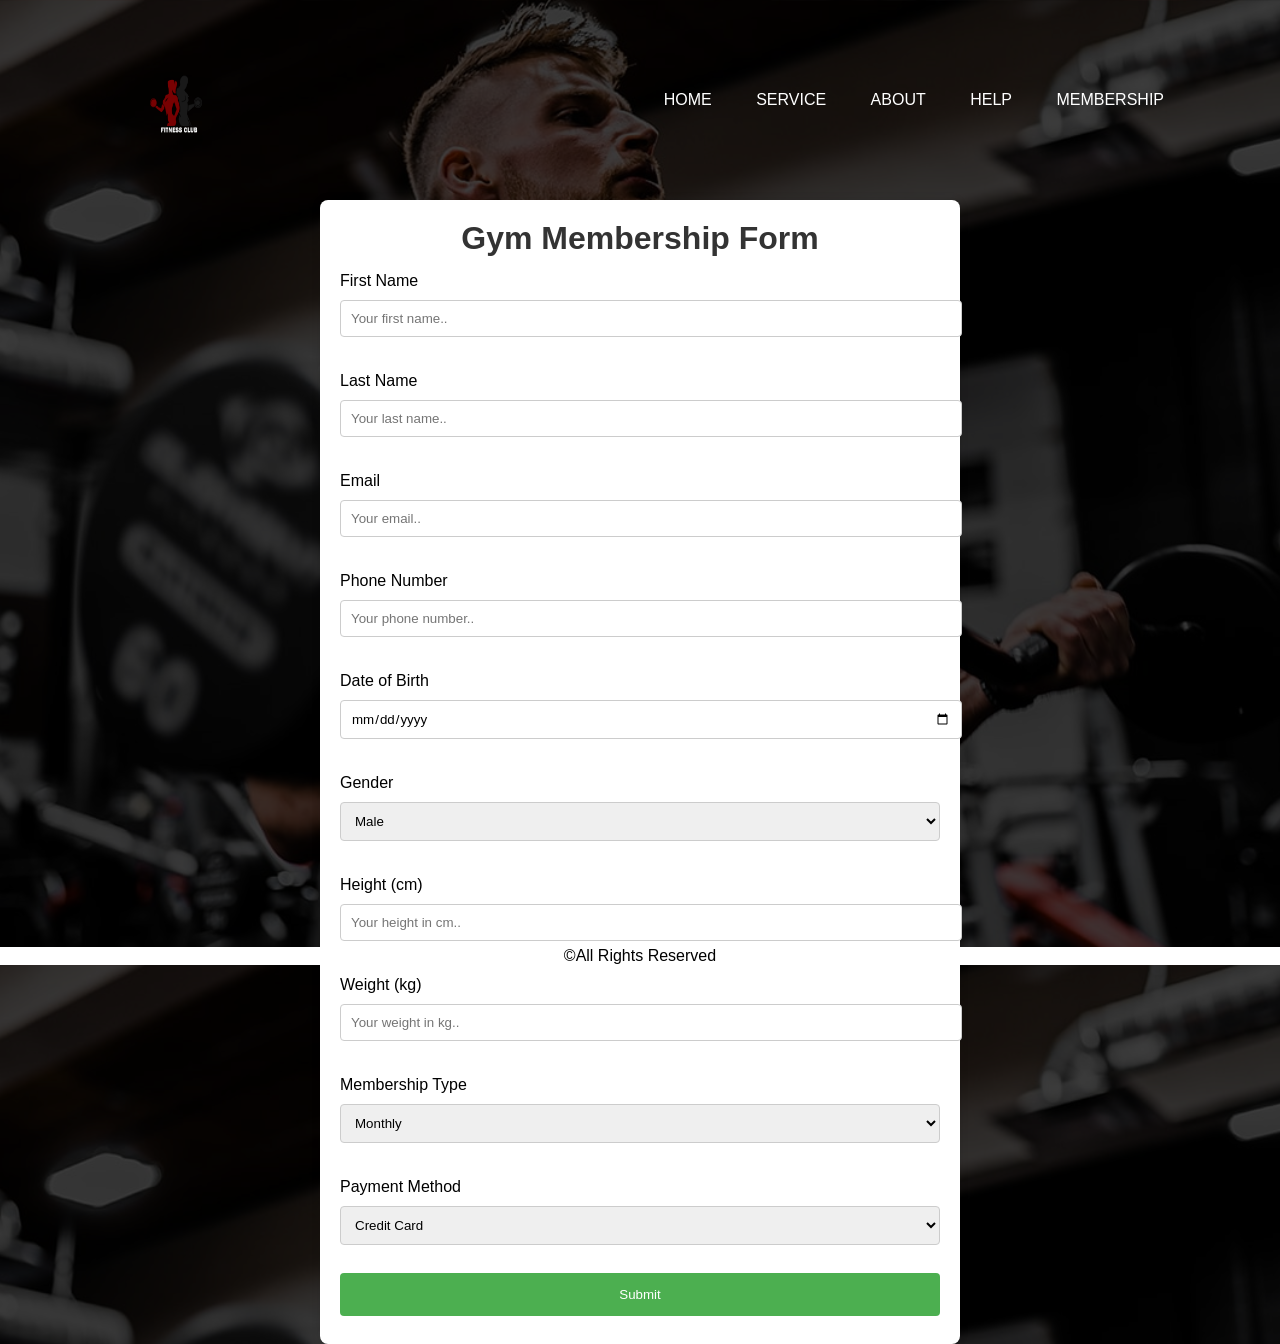
==== membership.html @ e3690391 "new commit" ====
<!DOCTYPE html>
<html lang="en">
<head>
    <meta charset="UTF-8">
    <meta name="viewport" content="width=device-width, initial-scale=1.0">
    <title>Document</title>
    <link rel="stylesheet" href="style.css">
    <link rel="icon" href="logo.png">
</head>

<body>
    <div class="banner">
        <div class="navbar">
            <img src="logo.png" class="logo">
            <ul>
                <li><a href="index.html">Home</a></li>
                <li><a href="Service.html">Service</a></li>
                <li><a href="About.html">About</a></li>
                <li><a href="help.html">Help</a></li>
                <li><a href="membership.html">Membership</a></li>
            </ul>
        </div>
        <div class="member">
            <div class="container">
                <h1>Gym Membership Form</h1>

                <!-- MISTAKE 1 FIXED: removed action and method, added onsubmit -->
                <form onsubmit="handleSubmit(event)">

                    <label for="fname">First Name</label>
                    <input type="text" id="fname" name="firstname" placeholder="Your first name.." required>
                    
                    <label for="lname">Last Name</label>
                    <input type="text" id="lname" name="lastname" placeholder="Your last name.." required>
                    
                    <label for="email">Email</label>
                    <input type="email" id="email" name="email" placeholder="Your email.." required>
                    
                    <label for="phone">Phone Number</label>
                    <input type="tel" id="phone" name="phone" placeholder="Your phone number.." required>
                    
                    <label for="dob">Date of Birth</label>
                    <input type="date" id="dob" name="dob" required>
                    
                    <label for="gender">Gender</label>
                    <select id="gender" name="gender" required>
                        <option value="male">Male</option>
                        <option value="female">Female</option>
                        <option value="other">Other</option>
                    </select>
                    
                    <label for="height">Height (cm)</label>
                    <input type="number" id="height" name="height" placeholder="Your height in cm.." required>
                    
                    <label for="weight">Weight (kg)</label>
                    <input type="number" id="weight" name="weight" placeholder="Your weight in kg.." required>
                    
                    <label for="membership">Membership Type</label>
                    <select id="membership" name="membership" required>
                        <option value="monthly">Monthly</option>
                        <option value="quarterly">Quarterly</option>
                        <option value="yearly">Yearly</option>
                    </select>
                    
                    <label for="payment">Payment Method</label>
                    <select id="payment" name="payment" required>
                        <option value="credit">Credit Card</option>
                        <option value="debit">Debit Card</option>
                        <option value="paypal">PayPal</option>
                        <option value="bank">Bank Transfer</option>
                    </select>
                    
                    <input type="submit" value="Submit">
                </form>
            </div>
        </div>
    </div>

    <!-- MISTAKE 2 FIXED: popup is now inside body, not outside -->
    <div id="successPopup" style="display:none; position:fixed; top:0; left:0; width:100%; height:100%; background:rgba(0,0,0,0.6); justify-content:center; align-items:center; z-index:9999;">
        <div style="background:white; padding:40px; border-radius:12px; text-align:center;">
            <h2 style="color:green;">✔ Payment Successful!</h2>
            <p>You have successfully paid and now your membership is <strong>ACTIVE</strong> 💪</p>
            <button onclick="closePopup()" style="margin-top:20px; padding:10px 30px; background:#009688; color:white; border:none; border-radius:8px; cursor:pointer; font-size:16px;">Let's Go!</button>
        </div>
    </div>

    <!-- MISTAKE 3 FIXED: script tag is now inside body -->
    <script src="script.js"></script>

</body>
<footer>
            &copy;All Rights Reserved 
        </footer>
</html>
---- style.css ----
*{ 
    margin: 0%;
    padding: 0%;
    font-family: sans-serif;
}
body{background-image: linear-gradient(rgba(0,0,0,0.75),rgba(0,0,0,0.75)),url(carousel-1.jpg);
    background-size: cover;
    background-position: center;
    
}
.banner{
    width: 100%;
    height: 947px;
    
}
.navbar{
    width: 85%;
    margin: auto;
    padding: 0px 0;
    display: flex;
    align-items: center;
    justify-content: space-between;
}


.logo{
    width: 150px;
    cursor: pointer;
}
.navbar img{
    background-size: cover;
    background-attachment: fixed;
    height: 200px;
}
.navbar ul li{
    list-style: none;
    display: inline-block;
    margin: 0% 20px;
    position: relative;
}
.navbar ul li a{
    text-decoration: none;
    color: #fff;
    text-transform: uppercase;
}
.navbar ul li::after{
    content: '';
    height: 3px;
    width: 0%;
    background: #009688;
    position: absolute;
    left: 0;
    bottom: -10px;
    transition: 0.5s;
}
.navbar ul li:hover:after{
    width: 100%;
}
.content{
    width: 100%;
    position: absolute;
    top: 50%;
    transform: translateY(-50%);
    text-align: center;
    color: #fff;
}
.content h1{
    font-size: 50px;
    margin-top: 70;
}
.content p{
    margin: 20px auto;
    font-weight: 100;
    line-height: 25px;
}
button{
    width: 200px;
    padding: 15px 0;
    text-align: center;
    margin: 20px 10px;
    border-radius: 25px;
    font-weight: bold;
    border: 2px solid #009688;
    background: transparent;
    color: #fff;
    cursor: pointer;
    position: relative;
    overflow: hidden;
}
span{
    background: #009688;
    height: 100%;
    width: 0;
    border-radius: 25px;
    position: absolute;
    left: 0;
    bottom: 0;
    z-index: -1;
    transition: 0.5s;
}
button:hover span{
    width: 100%;
}
button:hover{
    border: none;
}
.title{color: white;
position: relative;
text-align: center;}
.intro{color: white; text-align: center;
background-color: rgba(0,0,0,0.4);}
.personal-T{color: white;
}
.personal-T p{float: right;}
.personal-T img{height: 140px;
width: 200px;}
*.last-pg{background-color: #060616;}












-----
.center {
    font-family: Arial, sans-serif;

}
.header {
   
    color: white;
    padding: 1rem;
    text-align: center;
}
.service {
    display: flex;
    align-items: center;
    padding: 1rem;
    border-bottom: 1px solid #ddd;
}
.service img {
    max-width: 150px;
    margin-right: 1rem;
    border-radius: 5px;
}
.service-description {
    max-width: 600px;
}
.service-title {
    font-size: 1.5rem;
    margin: 0 0 0.5rem;
    color: white;
}
.service-text {
    margin: 0;
    color: white;
}
footer{background-color: white;
height: auto;
width: auto;
text-align: center;}
------
body {
    font-family: Arial, sans-serif;
    margin: 0;
    padding: 20px;
    background-color: #f4f4f4;
}
.container {
    max-width: 600px;
    margin: 0 auto;
    background: white;
    padding: 20px;
    border-radius: 8px;
    box-shadow: 0 0 10px rgba(0, 0, 0, 0.1);
}
h1 {
    text-align: center;
    color: #333;
}
label {
    display: block;
    margin: 15px 0 5px;
}
input[type="text"], input[type="email"], input[type="tel"], input[type="date"], input[type="number"], select {
    width: 100%;
    padding: 10px;
    margin: 5px 0 20px;
    border: 1px solid #ccc;
    border-radius: 4px;
}
input[type="submit"] {
    width: 100%;
    background-color: #4CAF50;
    color: white;
    padding: 14px 20px;
    margin: 8px 0;
    border: none;
    border-radius: 4px;
    cursor: pointer;
}
input[type="submit"]:hover {
    background-color: #45a049;
}
--------------------
body {
    font-family: Arial, sans-serif;
}

.faq-container {
    width: 90%;
    max-width: 800px;
    margin: 50px auto;
    padding: 20px;
    margin-top: -80px;
    background-color: #fff;
    border-radius: 5px;
    box-shadow: 0 0 10px rgba(0, 0, 0, 0.1);
}

.faq-container h1 {
    text-align: center;
    margin-bottom: 20px;
}

.faq-item {
    border-top: 1px solid #ddd;
    padding: 10px 0;
}

.faq-item:first-child {
    border-top: none;
}

.faq-title {
    display: block;
    font-size: 18px;
    font-weight: bold;
    cursor: pointer;
    padding: 10px;
    background-color: #f9f9f9;
    border: 1px solid #ddd;
    border-radius: 5px;
    margin-bottom: 10px;
    position: relative;
}

.faq-title::before {
    content: '+';
    position: absolute;
    right: 10px;
    font-size: 24px;
    color: #333;
}

input[type="checkbox"] {
    display: none;
}
input[type="checkbox"]:checked + .faq-title::before {
    content: '−';
}

input[type="checkbox"]:checked + .faq-title + .faq-content {
    display: block;
}



.faq-content {
    display: none;
    padding: 10px;
    background-color: #f4f4f4;
    border: 1px solid #ddd;
    border-radius: 5px;
}

ul {
    list-style-type: disc;
    padding-left: 20px;
}
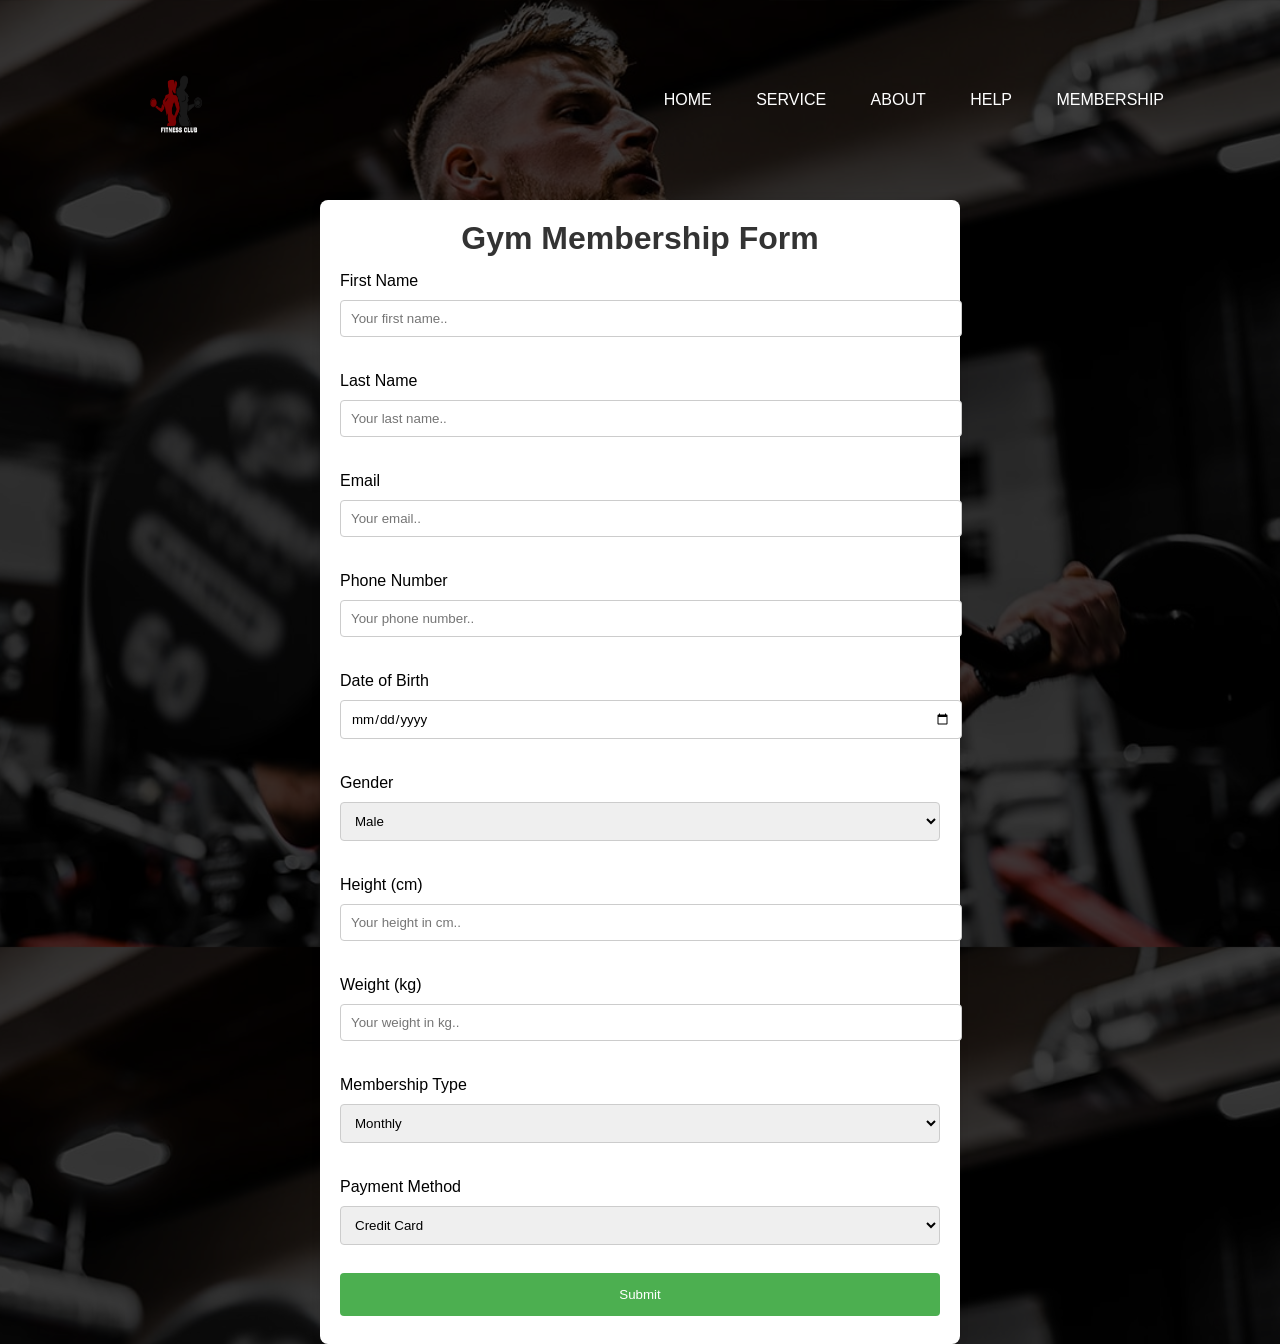
==== commit 476433d6: "Update membership page" ====
--- a/membership.html
+++ b/membership.html
@@ -24,7 +24,6 @@
             <div class="container">
                 <h1>Gym Membership Form</h1>
 
-                <!-- MISTAKE 1 FIXED: removed action and method, added onsubmit -->
                 <form onsubmit="handleSubmit(event)">
 
                     <label for="fname">First Name</label>
@@ -76,7 +75,6 @@
         </div>
     </div>
 
-    <!-- MISTAKE 2 FIXED: popup is now inside body, not outside -->
     <div id="successPopup" style="display:none; position:fixed; top:0; left:0; width:100%; height:100%; background:rgba(0,0,0,0.6); justify-content:center; align-items:center; z-index:9999;">
         <div style="background:white; padding:40px; border-radius:12px; text-align:center;">
             <h2 style="color:green;">✔ Payment Successful!</h2>
@@ -85,11 +83,8 @@
         </div>
     </div>
 
-    <!-- MISTAKE 3 FIXED: script tag is now inside body -->
     <script src="script.js"></script>
 
 </body>
-<footer>
-            &copy;All Rights Reserved 
-        </footer>
+
 </html>
